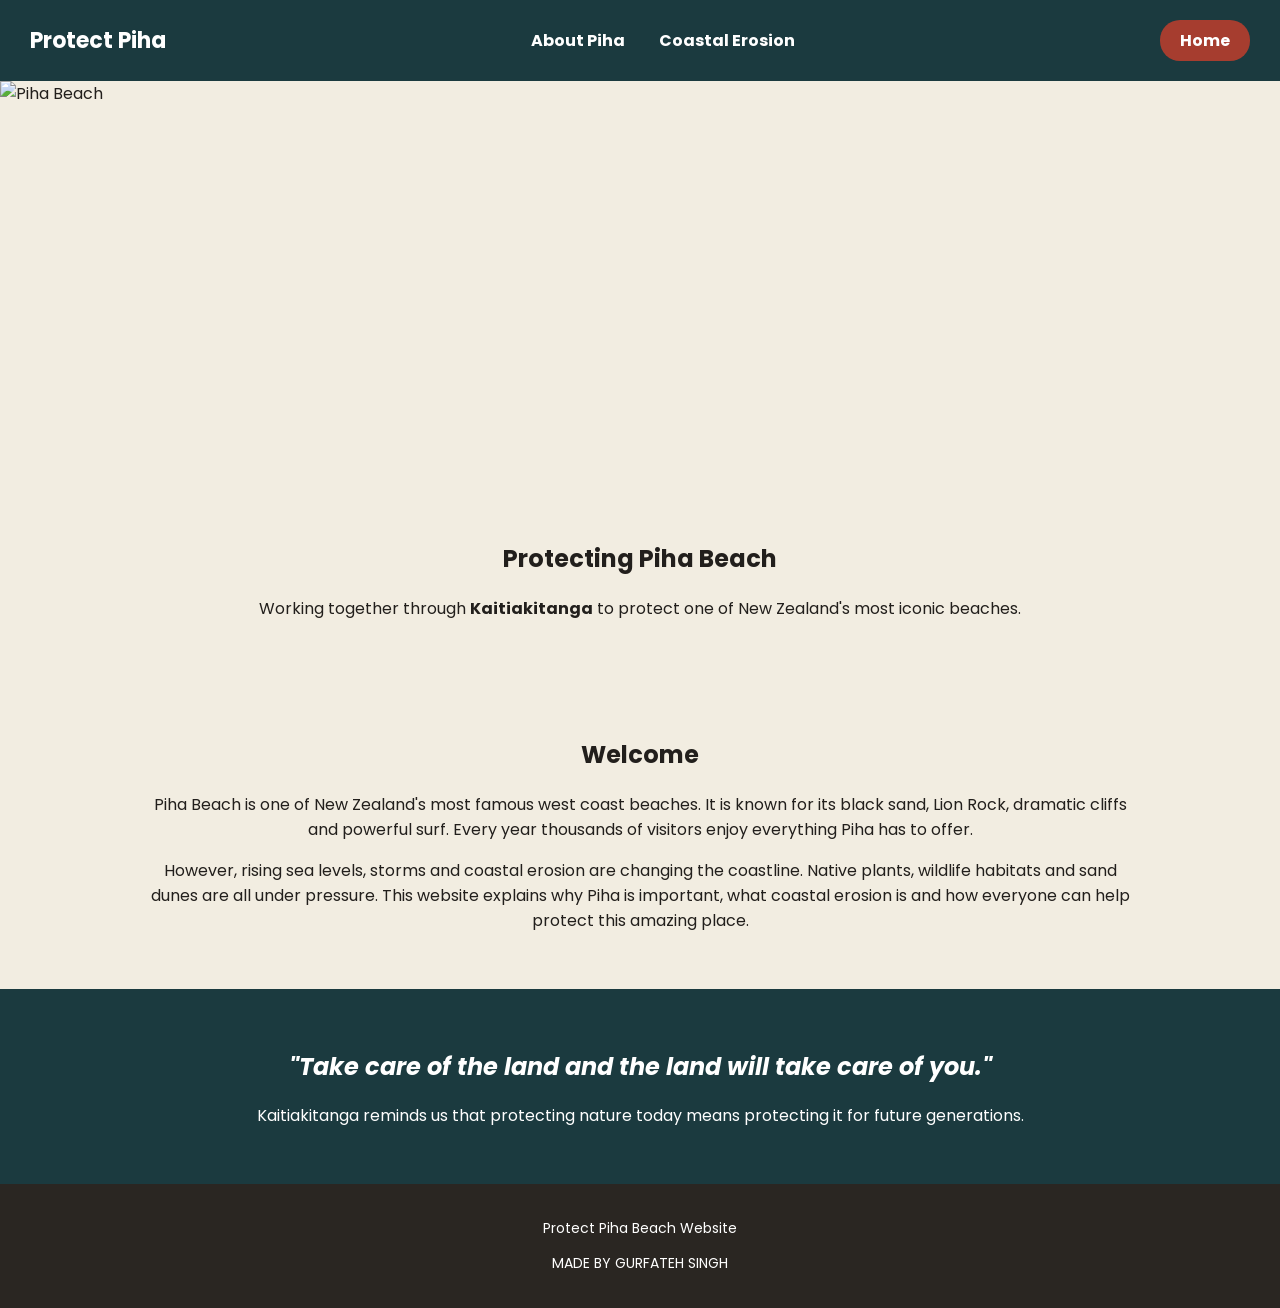
==== index.html @ 63a952b8 "Add files via upload" ====
<!DOCTYPE html>
<html lang="en">
<head>

    <meta charset="UTF-8">
    <meta name="viewport" content="width=device-width, initial-scale=1.0">

    <title>Protect Piha Beach</title>

    <link rel="stylesheet" href="style.css">

    <link href="https://fonts.googleapis.com/css2?family=Poppins:wght@300;400;600;700&display=swap" rel="stylesheet">

</head>

<body>

    <header>

        <div class="logo">
            <h1>Protect Piha</h1>
        </div>

        <nav>

            <ul>

                <li><a href="about.html">About Piha</a></li>

                <li><a href="erosion.html">Coastal Erosion</a></li>

            </ul>

        </nav>

        <a href="index.html" class="home-btn">Home</a>

    </header>


    <section id="home" class="hero-image">

        <img src="images/piha-hero.jpg" alt="Piha Beach">

    </section>


    <section class="intro">

        <h2>Protecting Piha Beach</h2>

        <p>
            Working together through
            <strong>Kaitiakitanga</strong>
            to protect one of New Zealand's most iconic beaches.
        </p>

    </section>


    <section class="intro">

        <h2>Welcome</h2>

        <p>

            Piha Beach is one of New Zealand's most famous west coast beaches. It is known for its black sand, Lion Rock, dramatic cliffs and powerful surf. Every year thousands of visitors enjoy everything Piha has to offer.

        </p>

        <p>

            However, rising sea levels, storms and coastal erosion are changing the coastline. Native plants, wildlife habitats and sand dunes are all under pressure. This website explains why Piha is important, what coastal erosion is and how everyone can help protect this amazing place.

        </p>

    </section>


    <section class="quote">

        <h2>

            "Take care of the land and the land will take care of you."

        </h2>

        <p>

            Kaitiakitanga reminds us that protecting nature today means protecting it for future generations.

        </p>

    </section>


    <footer>

        <p>

            Protect Piha Beach Website

        </p>

        <p>

            MADE BY GURFATEH SINGH

        </p>

    </footer>

</body>

</html>
---- style.css ----
/* Base page styles: font, colours, and overall page width */
body {
    font-family: 'Poppins', sans-serif;
    padding: 0;
    background-color: #f2ede1;
    color: #221f1c;
    max-width: 1400px;
    margin: 0 auto;}

h1, h2, h3 {
    font-family: 'Poppins', sans-serif;}

a {
    text-decoration: none;
    color: inherit;}

/* HEADER AND NAV: logo on the left, links centred, Home button on the right */

header {
    background-color: #1b3a3f;
    padding: 20px 30px;
    display: flex;
    justify-content: space-between;
    align-items: center;}

.logo h1 {
    color: white;
    margin: 0;
    font-size: 22px;}

nav ul {
    list-style: none;
    padding: 0;
    margin: 0;}

nav li {
    display: inline-block;
    margin: 0 15px;}

nav a {
    color: white;
    font-weight: bold;}

.home-btn {
    background-color: #a63d2f;
    color: white;
    padding: 8px 20px;
    border-radius: 20px;
    font-weight: bold;}

    /* HERO IMAGE: full-width banner photo on the homepage */
.hero-image img {
    width: 100%;
    height: 400px;
    object-fit: cover;
    display: block;}


    /* INTRO / TEXT SECTIONS: centred, readable text blocks */
.intro {
    padding: 40px 20px;
    text-align: center;
    max-width: 1000px;
    margin: 0 auto;}

    /* CARDS: image + text cards, laid out using floats instead of grid */
.cards {
    background-color: #2a2622;
    padding: 0;
    overflow: hidden;} /* clears the floats */

.card {
    background-color: white;
    float: left;
    width: 30%;
    margin: 1.5%;
    border-radius: 5px;
    overflow: hidden;}

.cards-2col .card {
    width: 50%;
    margin: 0;}

.cards-full .card {
    width: 100%;
    margin: 0;}

.card img {
    width: 100%;
    height: 180px;
    object-fit: cover;}

.card h3 {
    padding: 10px 15px 0 15px;}

.card p {
    padding: 5px 15px 15px 15px;
    font-size: 14px;}

.quote {
    background-color: #1b3a3f;
    color: white;
    text-align: center;
    padding: 40px 20px;}

.quote h2 {
    font-style: italic;}

    /* FOOTER */
footer {
    background-color: #2a2622;
    color: white;
    text-align: center;
    padding: 20px;
    font-size: 14px;}
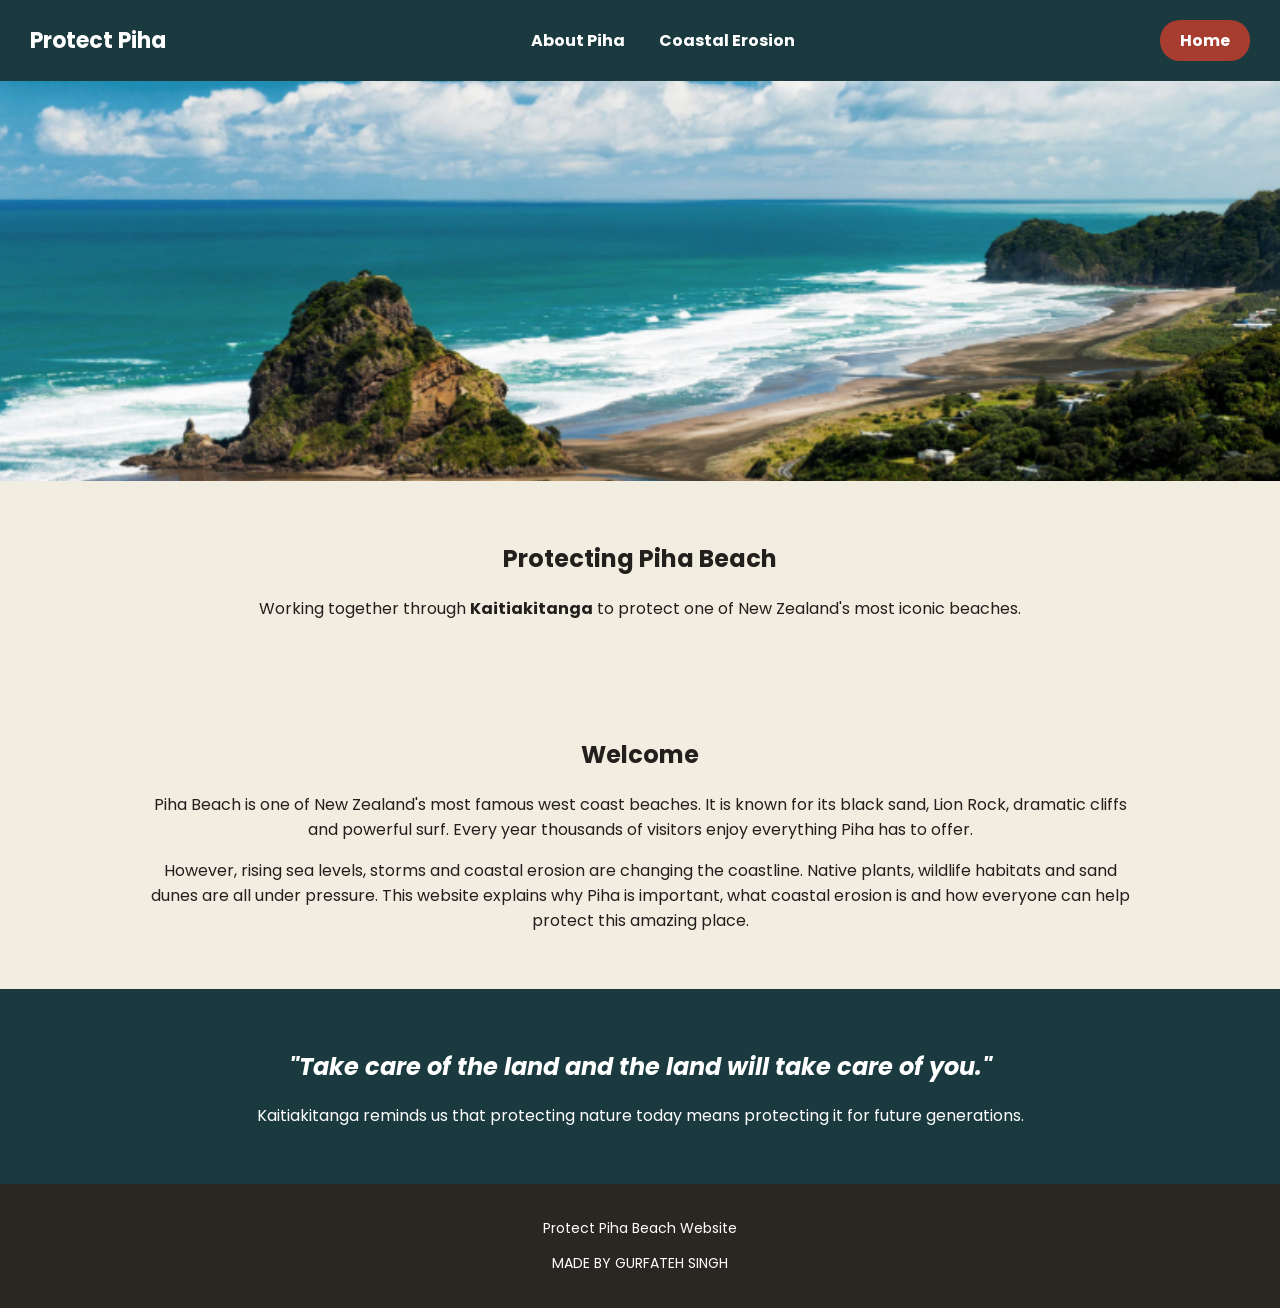
==== commit 133750f0: "Update image source path in index.html" ====
--- a/index.html
+++ b/index.html
@@ -40,7 +40,7 @@
 
     <section id="home" class="hero-image">
 
-        <img src="images/piha-hero.jpg" alt="Piha Beach">
+        <img src="piha-hero.jpg" alt="Piha Beach">
 
     </section>
 
@@ -112,4 +112,4 @@
 
 </body>
 
-</html>+</html>
